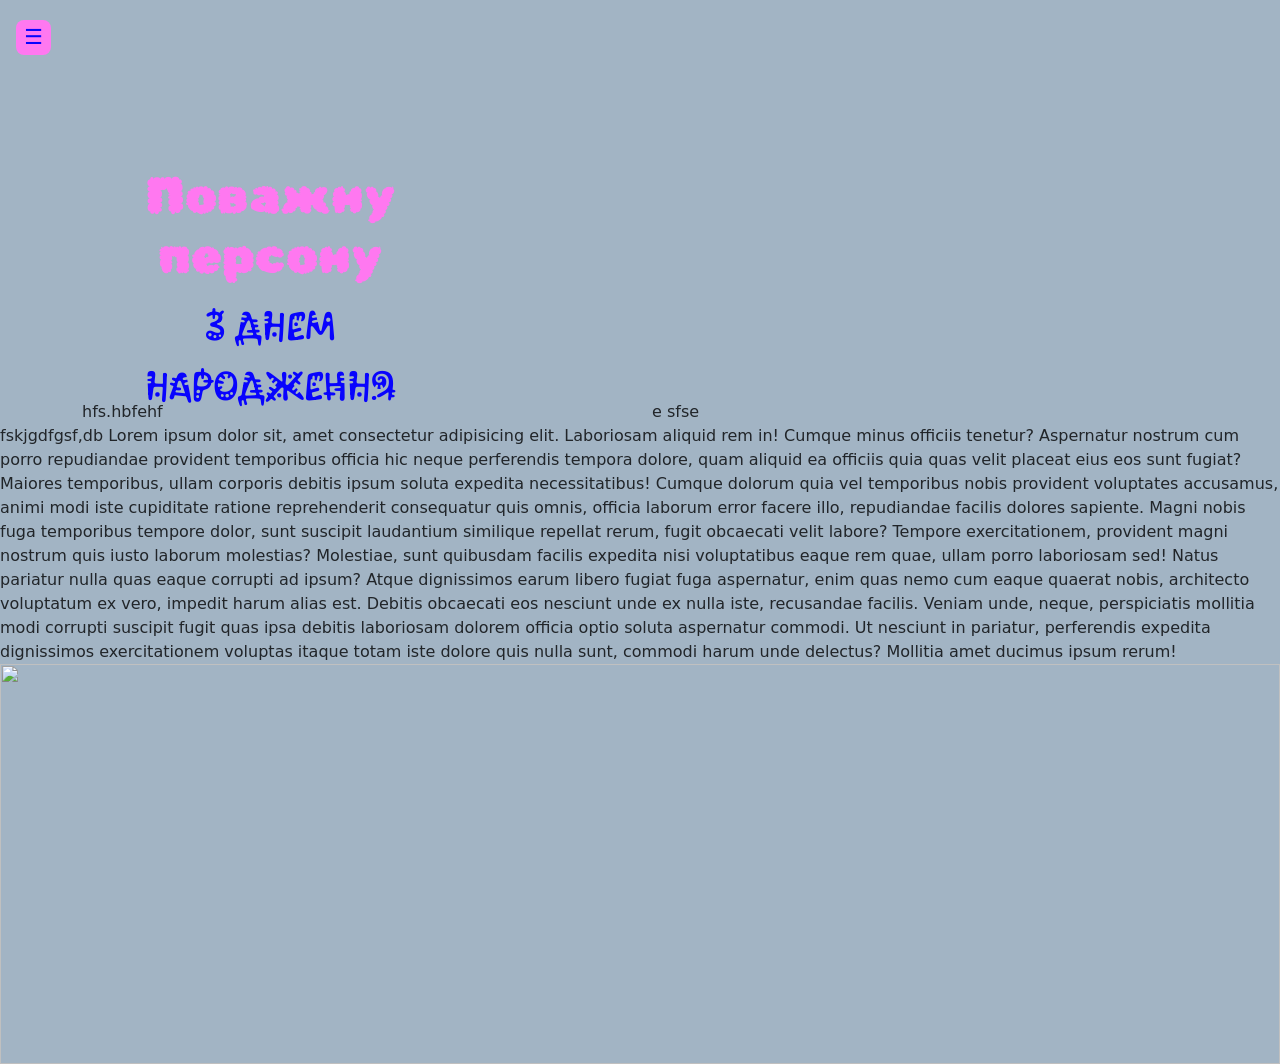
==== present/index.html @ 70d6b772 "Add files via upload" ====
<!DOCTYPE html>
<html lang="en">

<head>
    <meta charset="UTF-8">
    <meta name="viewport" content="width=device-width, initial-scale=1.0">
    <title>Pitizno</title>
    <link href="https://cdn.jsdelivr.net/npm/bootstrap@5.3.8/dist/css/bootstrap.min.css" rel="stylesheet"
        integrity="sha384-sRIl4kxILFvY47J16cr9ZwB07vP4J8+LH7qKQnuqkuIAvNWLzeN8tE5YBujZqJLB" crossorigin="anonymous">
    <link rel="stylesheet" href="style667.css">
    <link rel="stylesheet" href="style-js.css">
    <link rel="stylesheet" href="left-panel.css">
    <link rel="icon" type="image/x-icon" href="code/HotlineMiami.png">
    <script src="scrollreveal.min.js"></script>
</head>

<body>

    <div class="preloader">
        <div class="loader"></div>
    </div>


    <a href="#" class="link-top">
        <div class="btn-Top">
            <p>&#8607;</p>
        </div>
    </a>

    <div class="is-loading">
        <div class="left-panel hide-panel">
            <button class="btn-hide-show btn-hide-div" style="display: none;"> </button>

            <ul class="main-menu">
                <li> <a href="#i">До верху</a></li>
                <li><a href="#info">друже</a></li>
                <li><a href="#refs">жуже</a></li>
                <li><a href="#video">піртіжно</a></li>
                <li><a href="#me">Титри</a></li>

            </ul>

        </div>
    </div>

    <div class="big my-banner" id="i">
        <div class="container ">
            <div class="row p-3">
                <div class="col-md-4">
                    <h1> Поважну персону</h1>
                    <p class="main-p">З ДНЕМ НАРОДЖЕННЯ</p>
                </div>
                <div class="col-md-8">

                </div>
            </div>
        </div>


    </div>

    <img class="main-2" src="fotos/b-1.gif" alt="">



    <div class="container">
        <div class="row">
            <div class="col-md-6">hfs.hbfehf</div>
            <div class="col-md-6">e sfse</div>
        </div>
    </div>
    fskjgdfgsf,db
        Lorem ipsum dolor sit, amet consectetur adipisicing elit. Laboriosam aliquid rem in! Cumque minus officiis
        tenetur? Aspernatur nostrum cum porro repudiandae provident temporibus officia hic neque perferendis tempora
        dolore, quam aliquid ea officiis quia quas velit placeat eius eos sunt fugiat? Maiores temporibus, ullam
        corporis debitis ipsum soluta expedita necessitatibus! Cumque dolorum quia vel temporibus nobis provident
        voluptates accusamus, animi modi iste cupiditate ratione reprehenderit consequatur quis omnis, officia laborum
        error facere illo, repudiandae facilis dolores sapiente. Magni nobis fuga temporibus tempore dolor, sunt
        suscipit laudantium similique repellat rerum, fugit obcaecati velit labore? Tempore exercitationem, provident
        magni nostrum quis iusto laborum molestias? Molestiae, sunt quibusdam facilis expedita nisi voluptatibus eaque
        rem quae, ullam porro laboriosam sed! Natus pariatur nulla quas eaque corrupti ad ipsum? Atque dignissimos earum
        libero fugiat fuga aspernatur, enim quas nemo cum eaque quaerat nobis, architecto voluptatum ex vero, impedit
        harum alias est. Debitis obcaecati eos nesciunt unde ex nulla iste, recusandae facilis. Veniam unde, neque,
        perspiciatis mollitia modi corrupti suscipit fugit quas ipsa debitis laboriosam dolorem officia optio soluta
        aspernatur commodi. Ut nesciunt in pariatur, perferendis expedita dignissimos exercitationem voluptas itaque
        totam iste dolore quis nulla sunt, commodi harum unde delectus? Mollitia amet ducimus ipsum rerum!

    
        <img class="header-img" src="fotos/2.jpg" alt="">
    








    <script src="https://cdn.jsdelivr.net/npm/bootstrap@5.1.3/dist/js/bootstrap.bundle.min.js"
        integrity="sha384-ka7Sk0Gln4gmtz2MlQnikT1wXgYsOg+OMhuP+IlRH9sENBO0LRn5q+8nbTov4+1p"
        crossorigin="anonymous"></script>
    <script src="wow.min.js"></script>
    <script src="1.js"></script>
    <script>
        let preloader = document.querySelector('.preloader');
        window.addEventListener('load', function () {
            setInterval(() => {
                preloader.style.display = 'none'
            }, 1000);
        })

        window.addEventListener('scroll', function () {
            let height = window.innerHeight;
            let btnTop = document.querySelector('.btn-Top');
            if (window.scrollY > height) {
                btnTop.style.display = 'flex'
            }
            else {
                btnTop.style.display = 'none'
            }
        });  
    </script>

</body>

</html>
---- present/style667.css ----
img{
    width: 100%;
}

body{
    background-color: rgb(162, 180, 196);
    margin: 0 ;
}



.main-2{
    width: 80%;
    text-align: center;
    display: block;
    
  margin-left: auto;
  margin-right: auto;
  position: relative;
  margin-top: -100px;
  
}

.my-banner {
  
  background-image: url('fotos/1.jpg');
   height: 500px;
    background-size: cover;
    background-position: 50% 20%;
    min-height: 350px;
  padding: 60px 20px; 
 
  
 
}

h1{
    padding-top: 90px;
    text-align: center;
    font-size: 50px;
    font-family: "Rubik Bubbles", system-ui;
    color: #ff78f0;
    

}

.main-p{
    font-family: "Kablammo", system-ui;
    font-size: 40px;
    color:#0803fe;
    text-align: center;
}


.header-img{
    height: 400px;
    object-fit: cover;
    object-position: 50% 20%;
}
---- present/style-js.css ----
.preloader {
    height: 100vh;
    width: 100%;
    position: fixed;
    background-color: white;
    z-index: 100500;
    display: flex;
    justify-content: center;
    align-items: center;
    
}

.is-loading .left-panel .btn-hide-show {
  display:none ;
}

.loader {
    --s: 28px;
    height: var(--s);
    aspect-ratio: 2.5;
    --_g: #83bbfa 90%,#0000;
    --_g0: no-repeat radial-gradient(farthest-side          ,var(--_g));
    --_g1: no-repeat radial-gradient(farthest-side at top   ,var(--_g));
    --_g2: no-repeat radial-gradient(farthest-side at bottom,var(--_g));
    background: var(--_g0), var(--_g1), var(--_g2), var(--_g0), var(--_g1), var(--_g2);
    background-size: 20% 50%,20% 25%,20% 25%;
    animation: l45 1s infinite; 
  }
  @keyframes l45 {
    0%   {background-position:calc(0*100%/3) 50%,calc(1*100%/3) calc(50% + calc(var(--s)/8)),calc(1*100%/3) calc(50% - calc(var(--s)/8)), calc(3*100%/3) 50%,calc(2*100%/3) calc(50% + calc(var(--s)/8)),calc(2*100%/3) calc(50% - calc(var(--s)/8))}
    33%  {background-position:calc(0*100%/3) 50%,calc(1*100%/3) 100%           ,calc(1*100%/3) 0              , calc(3*100%/3) 50%,calc(2*100%/3) 100%           ,calc(2*100%/3) 0              }
    66%  {background-position:calc(1*100%/3) 50%,calc(0*100%/3) 100%           ,calc(0*100%/3) 0              , calc(2*100%/3) 50%,calc(3*100%/3) 100%           ,calc(3*100%/3) 0              }
    90%,
    100% {background-position:calc(1*100%/3) 50%,calc(0*100%/3) calc(50% + calc(var(--s)/8)),calc(0*100%/3) calc(50% - calc(var(--s)/8)), calc(2*100%/3) 50%,calc(3*100%/3) calc(50% + calc(var(--s)/8)),calc(3*100%/3) calc(50% - calc(var(--s)/8))}
  }



.div-Top{

  animation: top-move 1s infinite alternate;
}
@keyframes top-move {
  0%{  bottom: 20px;}
  100%{ bottom: 10px; }
}


.btn-Top{ /*дів */
  display: none;
  position: fixed;
  right: 15px;
  bottom: 15px;
  padding: 5px;
  animation: top-arrow 1s infinite alternate;
}
.link-top{ /*стрілочка */
  font-size:1.5em ;
}
.link-top:hover{
  text-shadow: 0px 0px 10px black;
  animation-play-state: paused;
}
@keyframes top-arrow {
  0%{ bottom: 25px;}
  100%{bottom: 15px; }
}
---- present/left-panel.css ----
@import url('https://fonts.googleapis.com/css2?family=Comfortaa:wght@300..700&family=Didact+Gothic&family=DotGothic16&family=Kablammo&family=Pixelify+Sans:wght@400..700&family=Press+Start+2P&family=Rubik+Bubbles&family=Rubik+Doodle+Shadow&family=Rubik+Glitch&family=Rubik+Mono+One&family=Rubik+Vinyl&family=Rubik+Wet+Paint&family=Ruslan+Display&display=swap');



.left-panel {
    background-color:rgba(95, 64, 74, 0.555); 
    backdrop-filter: blur(10px); 
    width: 250px;
    height: 100vh;
    position: fixed;
    top: 0;
    left: 0;
    transition: transform 0.5s; 
    z-index: 100500;
    border-right: 4px solid  #ff78f0;

    
    
}


.left-panel.hide-panel {
    transform: translateX(-250px);
}


.btn-hide-show {
    position: absolute;
    top: 20px;
    right: -55px; 
    width: 35px;
    height: 35px;
    background-color: #ff78f0;
    border-radius: 8px;
    color: #0803fe;
    display: flex;
    align-items: center;
    justify-content: center;
    cursor: pointer;
    transition: all 0.3s ease;
    border: none;
    font-size: 1.3em;
}





.btn-hide-div::after {
    content: '\2630'; 
}

.btn-hrest::after {
    content: '\2715'; 
}


.main-menu {
    margin-top: 60px;
    list-style-type: none;
    padding: 0;
}

.main-menu li {
    margin-bottom: 18px; 
    perspective: 1000px;
}


.main-menu li a {
    display: block;
    padding: 12px 15px;
    color: antiquewhite;
     font-family: "Rubik Mono One", monospace;
    font-size: 1.15rem;
    text-transform: uppercase;
    letter-spacing: 1px;
    border-radius: 10px;
    transition: all 0.3s ease-in-out;
    text-decoration: none;
    
}


.main-menu li a:hover {
    color: #fff; 
    padding-left: 20px; 
    border-right: 3px solid rgb(64, 68, 95);
    background-color: #0703fe6a;

    
    
}

.container {
    transition: all 0.5s ease;
}

li{
    padding: 15px;
    

}
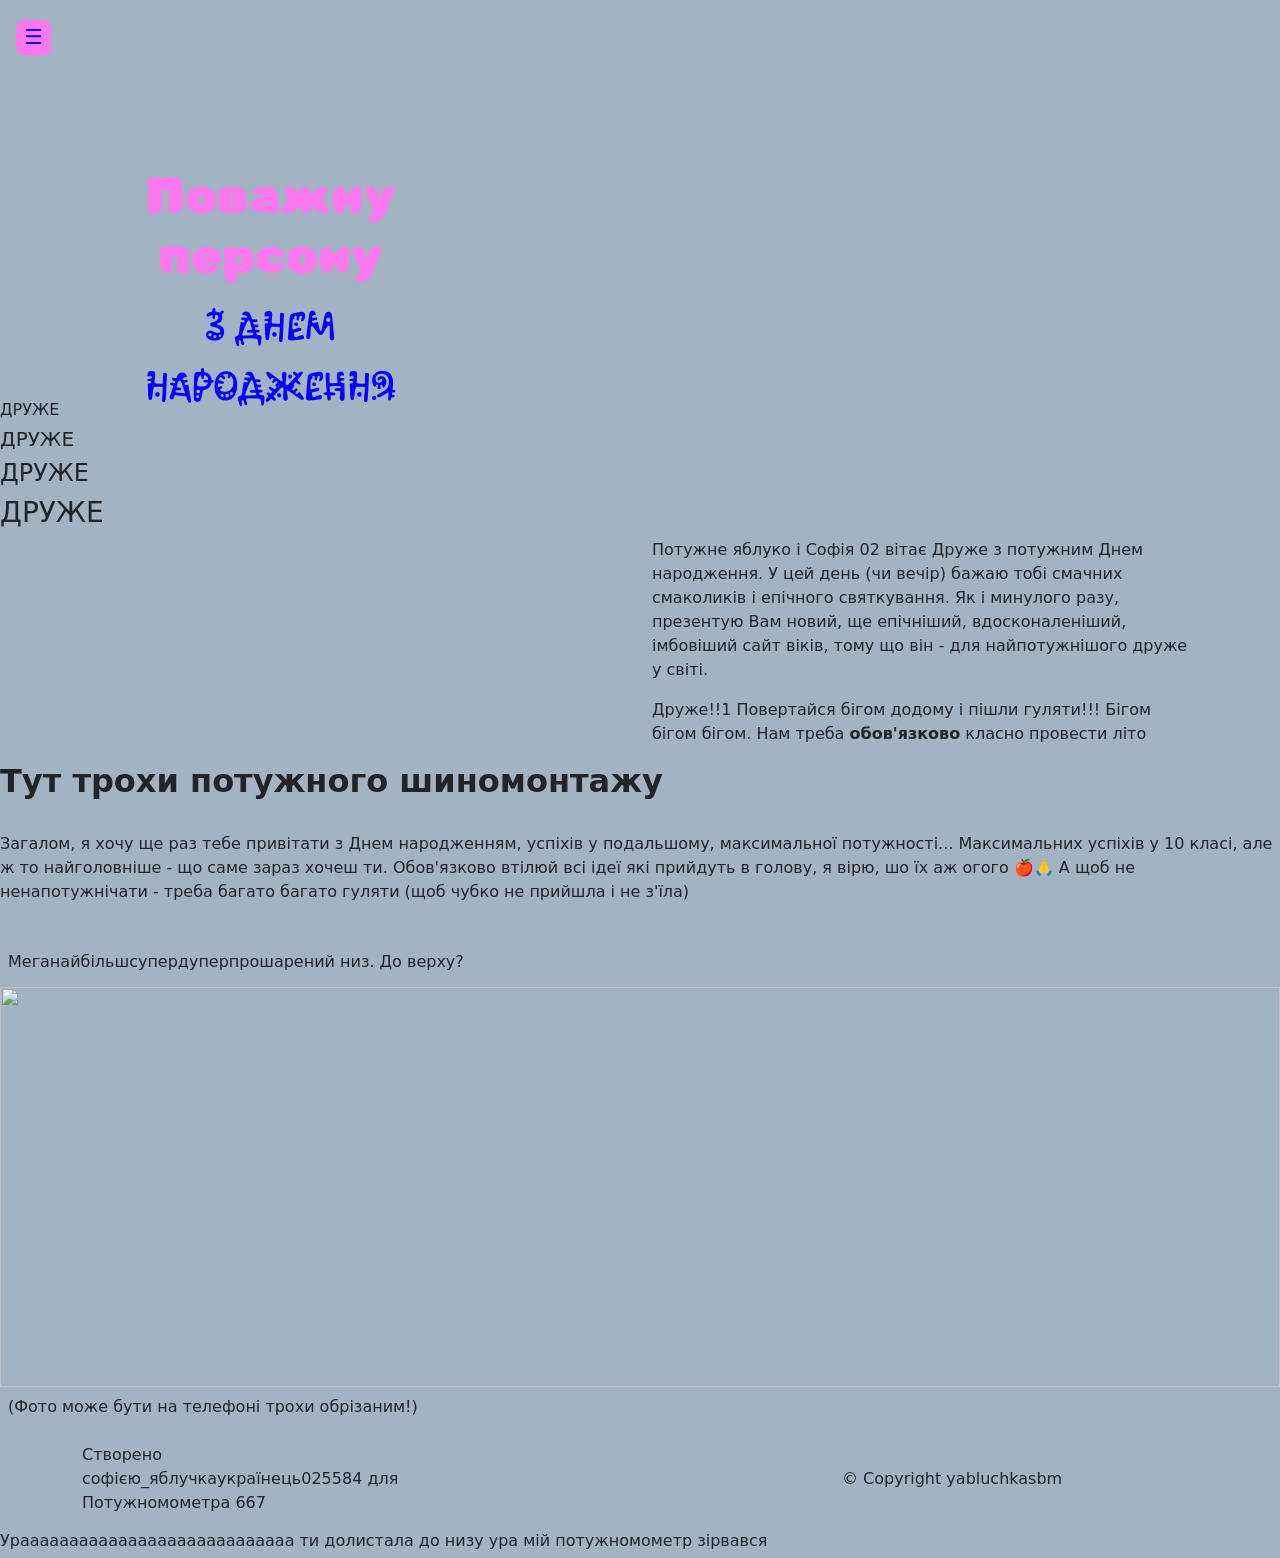
==== commit 44ae7fe9: "Update index.html" ====
--- a/present/index.html
+++ b/present/index.html
@@ -7,6 +7,7 @@
     <title>Pitizno</title>
     <link href="https://cdn.jsdelivr.net/npm/bootstrap@5.3.8/dist/css/bootstrap.min.css" rel="stylesheet"
         integrity="sha384-sRIl4kxILFvY47J16cr9ZwB07vP4J8+LH7qKQnuqkuIAvNWLzeN8tE5YBujZqJLB" crossorigin="anonymous">
+        
     <link rel="stylesheet" href="style667.css">
     <link rel="stylesheet" href="style-js.css">
     <link rel="stylesheet" href="left-panel.css">
@@ -33,10 +34,9 @@
 
             <ul class="main-menu">
                 <li> <a href="#i">До верху</a></li>
-                <li><a href="#info">друже</a></li>
-                <li><a href="#refs">жуже</a></li>
-                <li><a href="#video">піртіжно</a></li>
-                <li><a href="#me">Титри</a></li>
+                <li><a href="#one">друже</a></li>
+                <li><a href="#chub">Фоточубко</a></li>
+                <li><a href="#end">Вниз</a></li>
 
             </ul>
 
@@ -45,7 +45,7 @@
 
     <div class="big my-banner" id="i">
         <div class="container ">
-            <div class="row p-3">
+            <div class="row p-3 align-items-center">
                 <div class="col-md-4">
                     <h1> Поважну персону</h1>
                     <p class="main-p">З ДНЕМ НАРОДЖЕННЯ</p>
@@ -63,31 +63,95 @@
 
 
 
+    <h6>ДРУЖЕ</h6>
+    <h5>ДРУЖЕ</h5>
+    <h4>ДРУЖЕ</h4>
+    <h3 id="one">ДРУЖЕ</h3>
+    
+
+
+
+    <div class="container">
+        <div class="row align-items-center">
+            <div class="col-md-6">
+                <img class="main-3" src="fotos/6.jpg" alt="">
+            </div>
+            <div class="col-md-6">
+                <p> Потужне яблуко і Софія 02 вітає Друже з потужним Днем народження. У цей день (чи вечір) бажаю тобі
+                    смачних смаколиків і епічного святкування. Як і минулого разу, презентую Вам новий, ще епічніший, вдосконаленіший, імбовіший
+                    сайт віків, тому що він - для найпотужнішого друже у світі.</p>
+                    <p> Друже!!1 Повертайся бігом додому і пішли гуляти!!! Бігом
+                    бігом бігом. Нам треба <span> <b>обов'язково</b></span> класно провести літо</p>
+            </div>
+        </div>
+    </div>
+
+    <h2 class="h2-class" id="chub"> <b> Тут трохи потужного шиномонтажу</b></h2>
+
+
+
+
+
     <div class="container">
         <div class="row">
-            <div class="col-md-6">hfs.hbfehf</div>
-            <div class="col-md-6">e sfse</div>
+            <div class="col-md-4">
+                <img class="card-1" src="fotos/12.png" alt="">
+            </div>
+            <div class="col-md-4">
+                <img class="card-2" src="fotos/16.png" alt="">
+            </div>
+            <div class="col-md-4">
+                <img class="card-3" src="fotos/15.png" alt="">
+            </div>
         </div>
     </div>
-    fskjgdfgsf,db
-        Lorem ipsum dolor sit, amet consectetur adipisicing elit. Laboriosam aliquid rem in! Cumque minus officiis
-        tenetur? Aspernatur nostrum cum porro repudiandae provident temporibus officia hic neque perferendis tempora
-        dolore, quam aliquid ea officiis quia quas velit placeat eius eos sunt fugiat? Maiores temporibus, ullam
-        corporis debitis ipsum soluta expedita necessitatibus! Cumque dolorum quia vel temporibus nobis provident
-        voluptates accusamus, animi modi iste cupiditate ratione reprehenderit consequatur quis omnis, officia laborum
-        error facere illo, repudiandae facilis dolores sapiente. Magni nobis fuga temporibus tempore dolor, sunt
-        suscipit laudantium similique repellat rerum, fugit obcaecati velit labore? Tempore exercitationem, provident
-        magni nostrum quis iusto laborum molestias? Molestiae, sunt quibusdam facilis expedita nisi voluptatibus eaque
-        rem quae, ullam porro laboriosam sed! Natus pariatur nulla quas eaque corrupti ad ipsum? Atque dignissimos earum
-        libero fugiat fuga aspernatur, enim quas nemo cum eaque quaerat nobis, architecto voluptatum ex vero, impedit
-        harum alias est. Debitis obcaecati eos nesciunt unde ex nulla iste, recusandae facilis. Veniam unde, neque,
-        perspiciatis mollitia modi corrupti suscipit fugit quas ipsa debitis laboriosam dolorem officia optio soluta
-        aspernatur commodi. Ut nesciunt in pariatur, perferendis expedita dignissimos exercitationem voluptas itaque
-        totam iste dolore quis nulla sunt, commodi harum unde delectus? Mollitia amet ducimus ipsum rerum!
+    <p class="p-cl">Загалом, я хочу ще раз тебе привітати з Днем народженням, успіхів у подальшому, максимальної
+        потужності... Максимальних успіхів у 10 класі, але ж то найголовніше - що саме зараз хочеш ти. Обов'язково
+        втілюй всі ідеї які прийдуть в голову, я вірю, шо їх аж огого 🍎🙏 А щоб не ненапотужнічати - треба багато багато гуляти (щоб чубко не прийшла і не з'їла) </p>
 
-    
-        <img class="header-img" src="fotos/2.jpg" alt="">
-    
+    <div class="container">
+        <div class="row">
+            <div class="col-md-4">
+                <img class="card-4" src="fotos/14.png" alt="">
+            </div>
+            <div class="col-md-4">
+                <img class="card-5" src="fotos/11.png" alt="">
+            </div>
+            <div class="col-md-4">
+                <img class="card-6" src="fotos/13.png" alt="">
+            </div>
+        </div>
+    </div>
+
+    <h6 class="h6 p-2">Меганайбільшсупердуперпрошарений низ. До верху?</h6>
+
+
+
+
+    <img class="header-img" id="end" src="fotos/2.jpg" alt="">
+
+    <p class="p-2">(Фото може бути на телефоні трохи обрізаним!)</p>
+
+
+    <div class="header">
+        <div class="container">
+            <div class="row align-items-center">
+                <div class="col-md-4">
+                   <p> Створено софією_яблучкаукраїнець025584 для Потужномометра 667</p>
+                </div>
+                <div class="col-md-4"><img class="gif" src="fotos/b-2.gif" alt=""></div>
+                <div class="col-md-4">
+                    <p> © Copyright yabluchkasbm</p></div>
+            </div>
+        </div>
+    </div>
+
+
+    <h6>Ураааааааааааааааааааааааааааа ти долистала до низу ура мій потужномометр зірвався</h6>
+ 
+
+ 
+
 
 
 
@@ -123,4 +187,4 @@
 
 </body>
 
-</html>+</html>
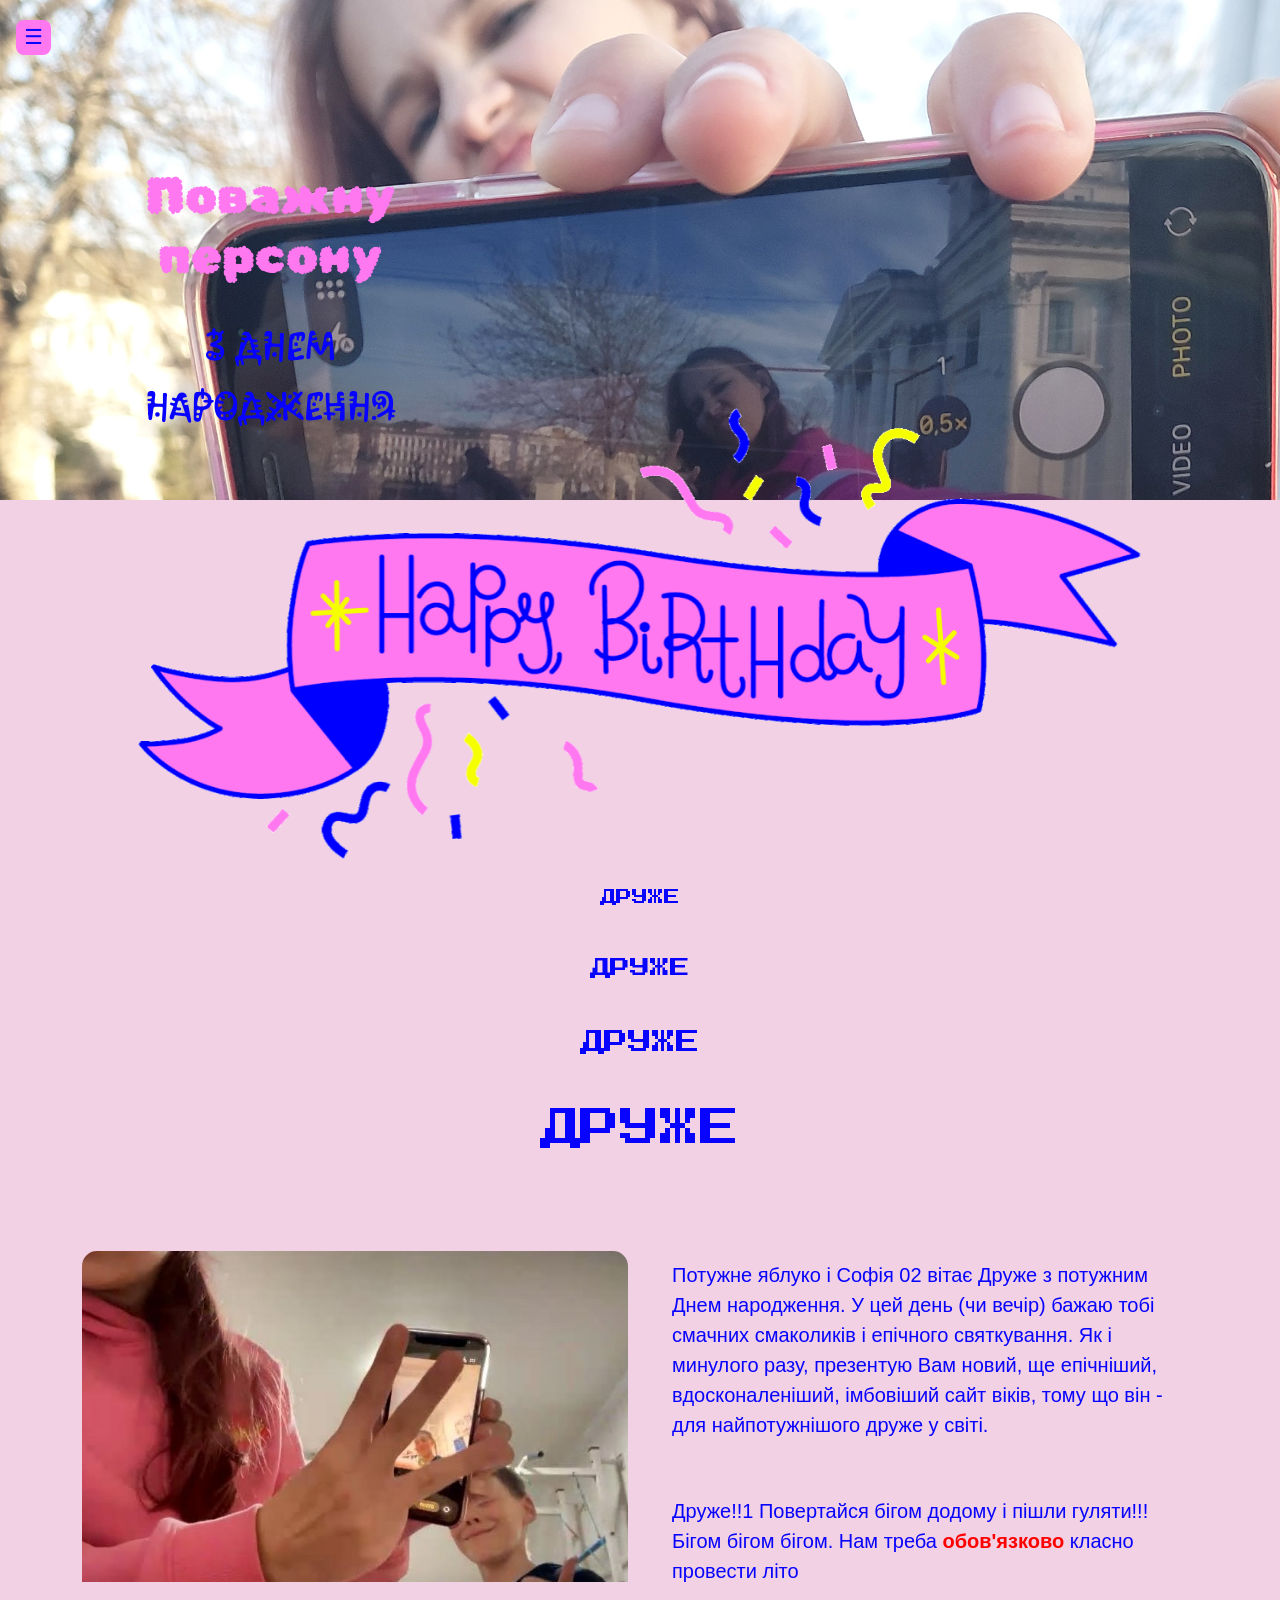
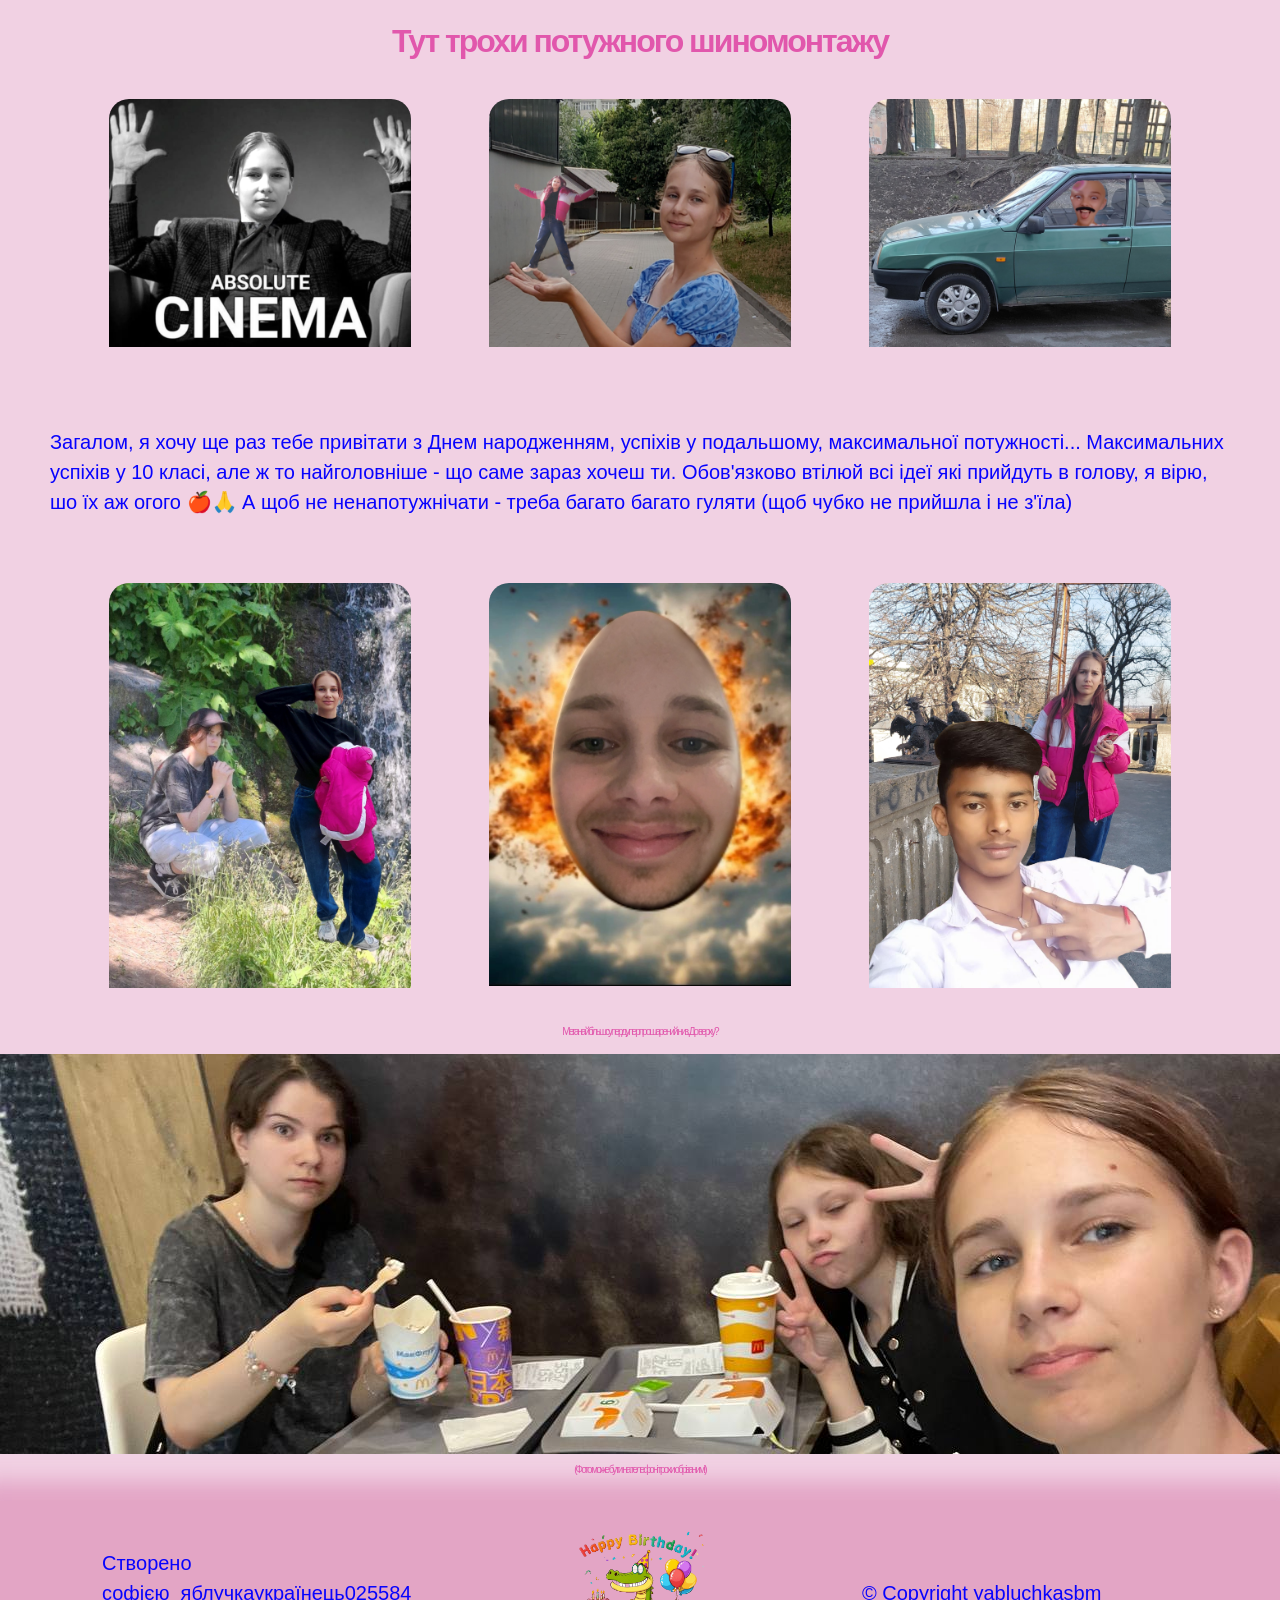
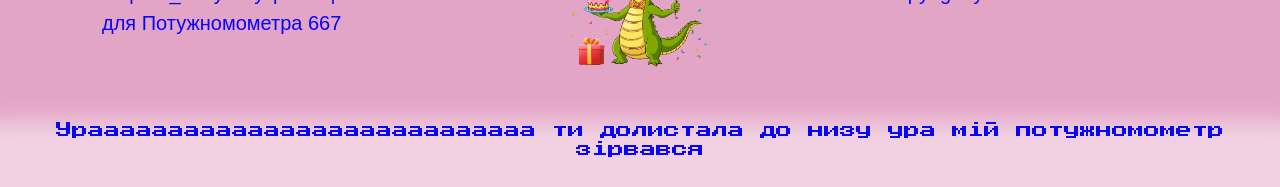
==== commit 4c774d05: "Update index.html" ====
--- a/present/index.html
+++ b/present/index.html
@@ -11,7 +11,6 @@
     <link rel="stylesheet" href="style667.css">
     <link rel="stylesheet" href="style-js.css">
     <link rel="stylesheet" href="left-panel.css">
-    <link rel="icon" type="image/x-icon" href="code/HotlineMiami.png">
     <script src="scrollreveal.min.js"></script>
 </head>
 
--- a/present/style667.css
+++ b/present/style667.css
@@ -3,7 +3,7 @@
 }
 
 body{
-    background-color: rgb(162, 180, 196);
+    background-color: rgb(241, 209, 227);
     margin: 0 ;
 }
 
@@ -49,6 +49,7 @@
     font-size: 40px;
     color:#0803fe;
     text-align: center;
+
 }
 
 
@@ -59,3 +60,97 @@
 }
 
 
+.card-1, .card-2, .card-3{
+    padding-bottom: 30px;
+    border-radius: 20px;
+    width: 85%;
+    display: block;    /* Робимо елемент блочним */
+    margin-left: auto;  /* Авто-відступ зліва */
+    margin-right: auto; /* Авто-відступ справа */
+}
+
+.main-3{
+    padding-bottom: 30px;
+    border-radius: 15px;
+    
+}
+
+.h2-class{
+    text-align: center;
+    padding-bottom: 30px;
+    font-family: "DotGothic16", sans-serif;
+    letter-spacing: -2px;
+    color: #e157ac;
+    
+}
+
+p{
+    font-family: "Didact Gothic", sans-serif;
+    padding: 20px;
+    font-size: 20px;
+    color: #0803fe;
+}
+
+
+.card-4, .card-5, .card-6{
+    padding-bottom: 30px;
+    border-radius: 20px;
+    width: 85%;
+    display: block;    /* Робимо елемент блочним */
+    margin-left: auto;  /* Авто-відступ зліва */
+    margin-right: auto; /* Авто-відступ справа */
+}
+
+
+.p-cl{
+    padding: 50px;
+}
+
+.gif{
+    width: 200px;
+    display: block;    /* Робимо елемент блочним */
+    margin-left: auto;  /* Авто-відступ зліва */
+    margin-right: auto; 
+    padding: 30px;
+}
+
+.header{
+    background-color: rgba(196, 74, 137, 0.326);
+    margin: 0;
+    padding: 0;
+    box-shadow: 0px 0px 20px 20px  rgba(196, 74, 137, 0.326);
+}
+
+h3, h4, h5, h6{
+    text-align: center;
+     font-family: "Press Start 2P", system-ui;
+     padding: 20px;
+     color: #0803fe;
+}
+
+
+h3{
+    padding-bottom: 80px;
+    font-size: 40px;
+}
+
+
+.p-2{
+     font-family: "DotGothic16", sans-serif;
+    font-size: 10px;
+    color: #e157ac;
+    text-align: center;
+    letter-spacing: -2px;
+}
+
+
+span{
+    color: red;
+}
+
+h6{
+    width: auto;
+    
+}
+
+
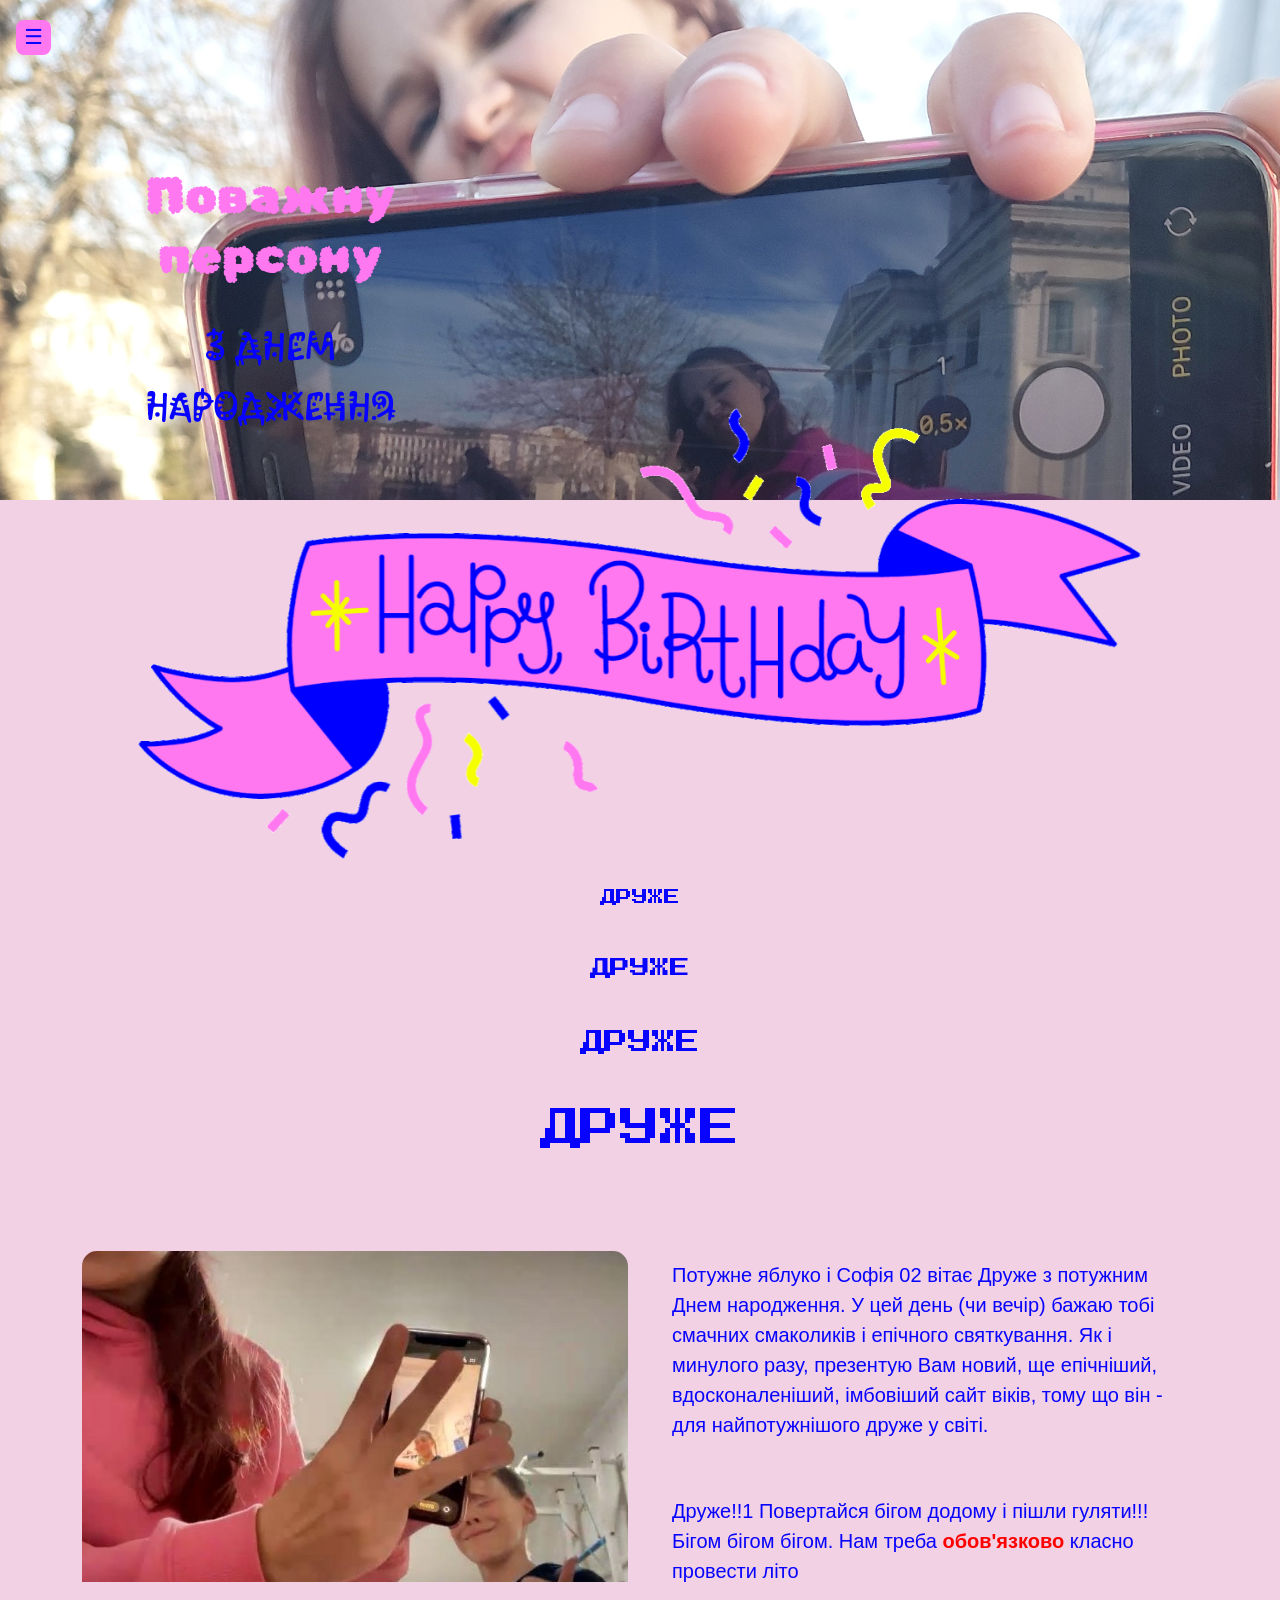
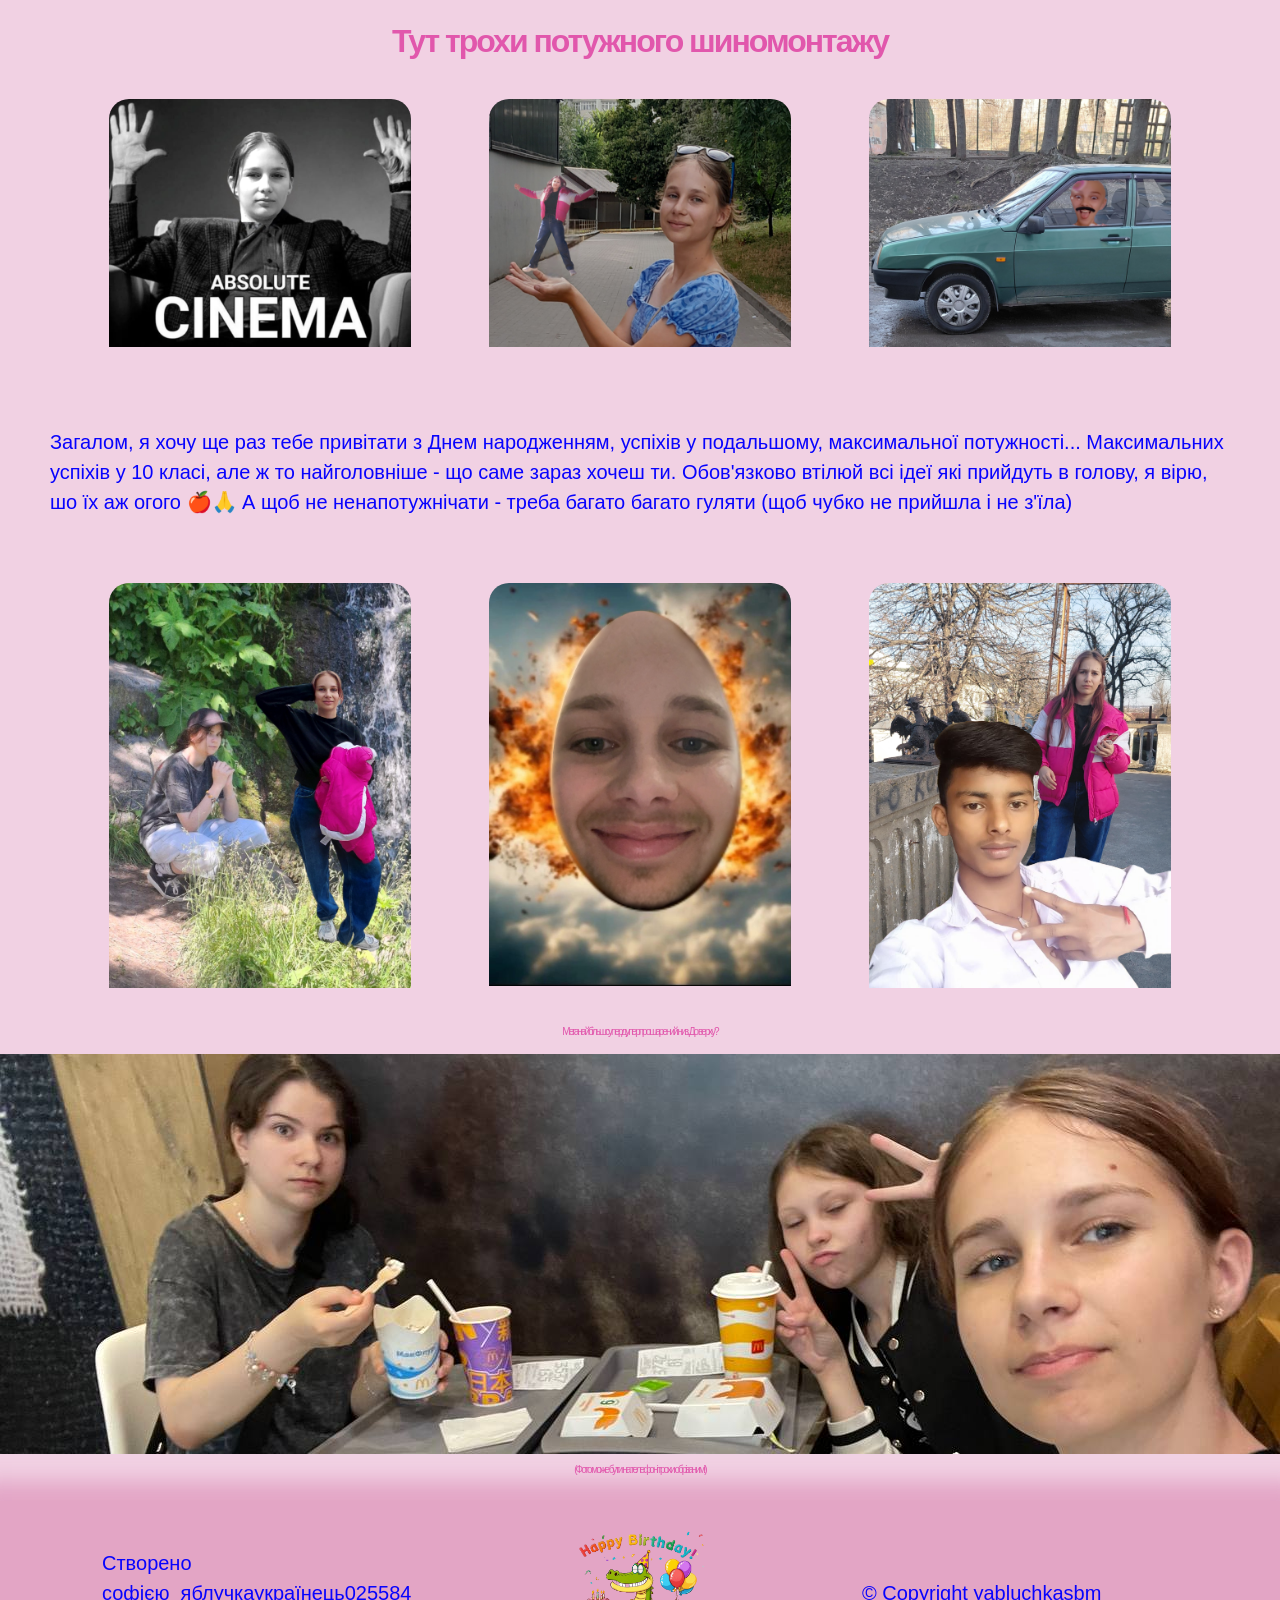
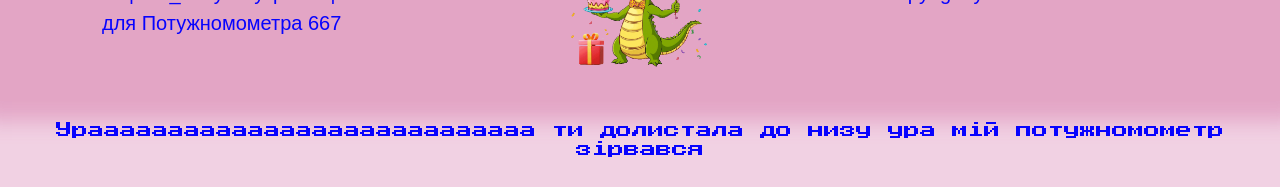
==== commit 55d20d13: "Update index.html" ====
--- a/present/index.html
+++ b/present/index.html
@@ -32,7 +32,7 @@
             <button class="btn-hide-show btn-hide-div" style="display: none;"> </button>
 
             <ul class="main-menu">
-                <li> <a href="#i">До верху</a></li>
+                <li> <a href="index.html">До верху</a></li>
                 <li><a href="#one">друже</a></li>
                 <li><a href="#chub">Фоточубко</a></li>
                 <li><a href="#end">Вниз</a></li>
--- a/present/left-panel.css
+++ b/present/left-panel.css
@@ -101,4 +101,4 @@
     padding: 15px;
     
 
-}+}
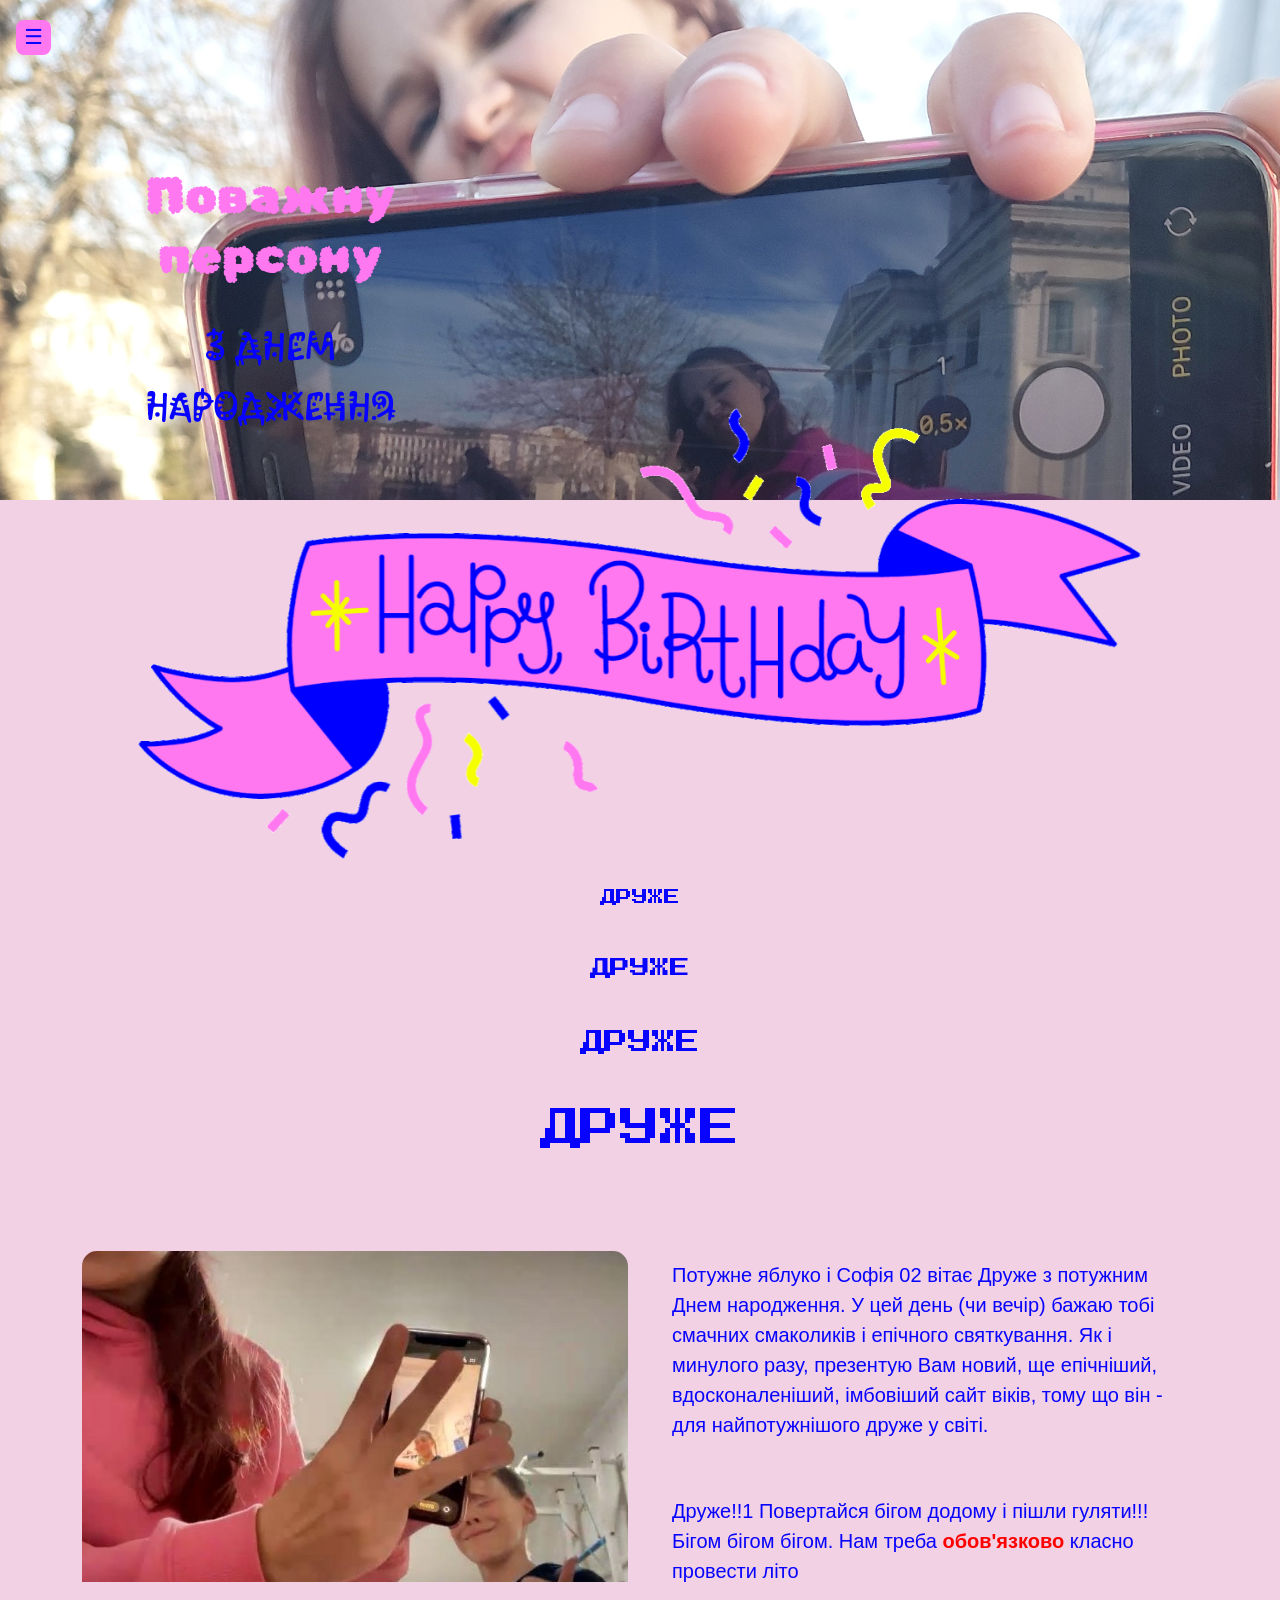
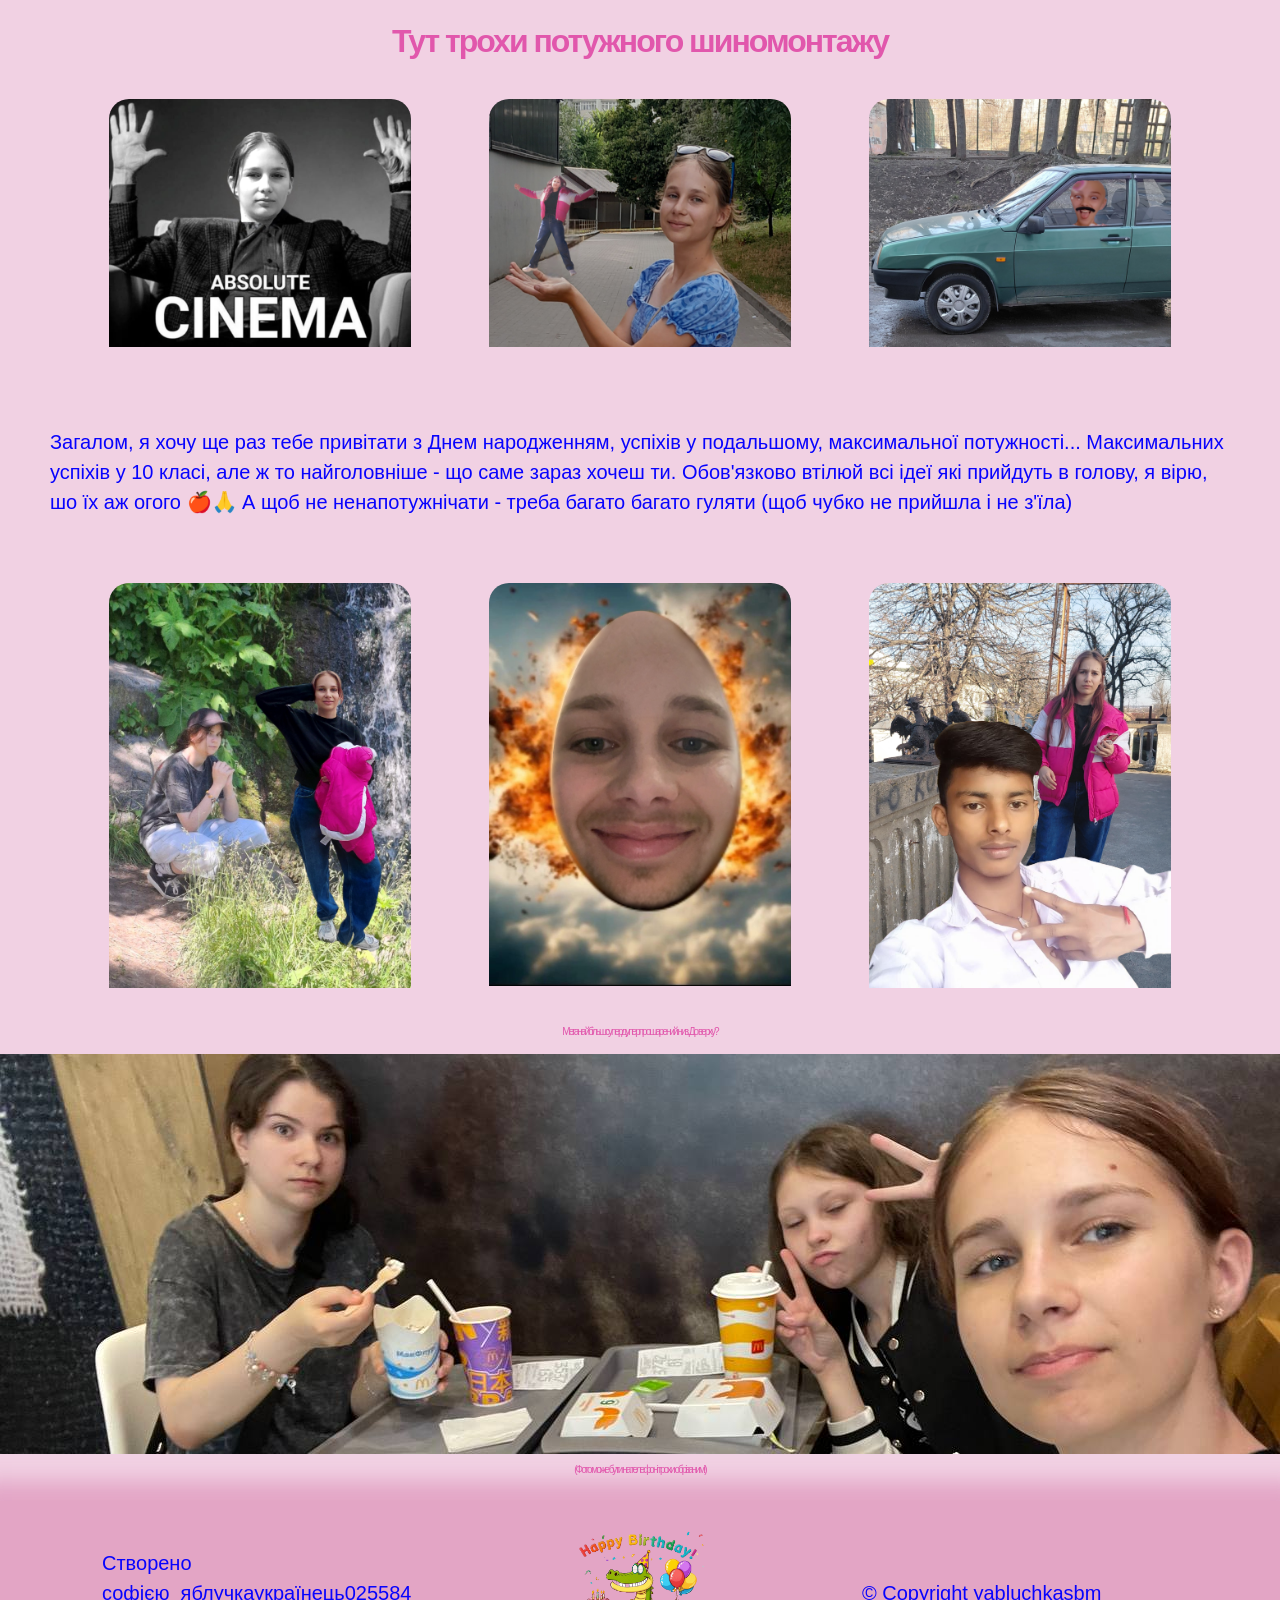
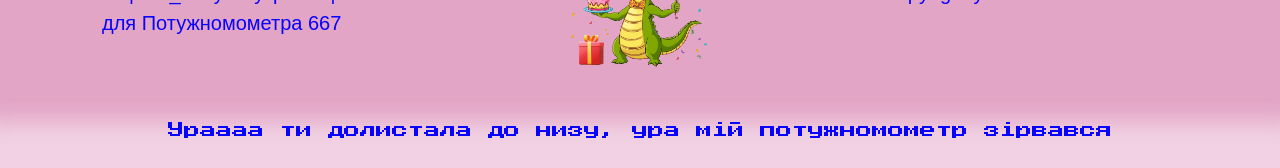
==== commit 1a6d4c9e: "Update index.html" ====
--- a/present/index.html
+++ b/present/index.html
@@ -146,7 +146,7 @@
     </div>
 
 
-    <h6>Ураааааааааааааааааааааааааааа ти долистала до низу ура мій потужномометр зірвався</h6>
+    <h6>Ураааа ти долистала до низу, ура мій потужномометр зірвався</h6>
  
 
  
